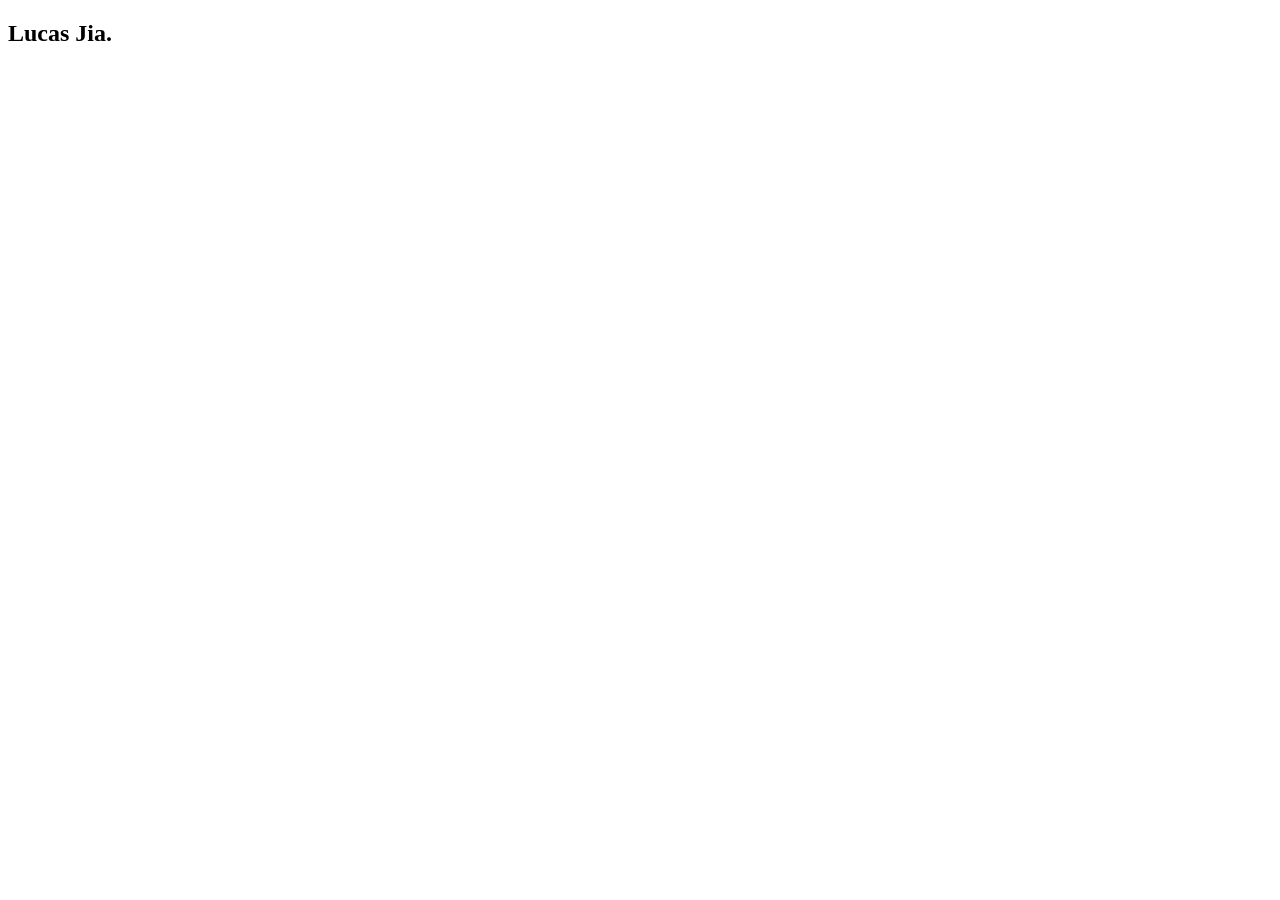
==== public/index.html @ 0d900632 "build and deploy" ====
<!DOCTYPE html>
<html lang="en">

<head>
  <meta charset="utf-8">
  <title>MySite</title>
</head>

<body>
  <section class="section">
    <div class="container">
      
<h1 class="title">
  Lucas Jia.
</h1>

    </div>
  </section>
</body>

</html>
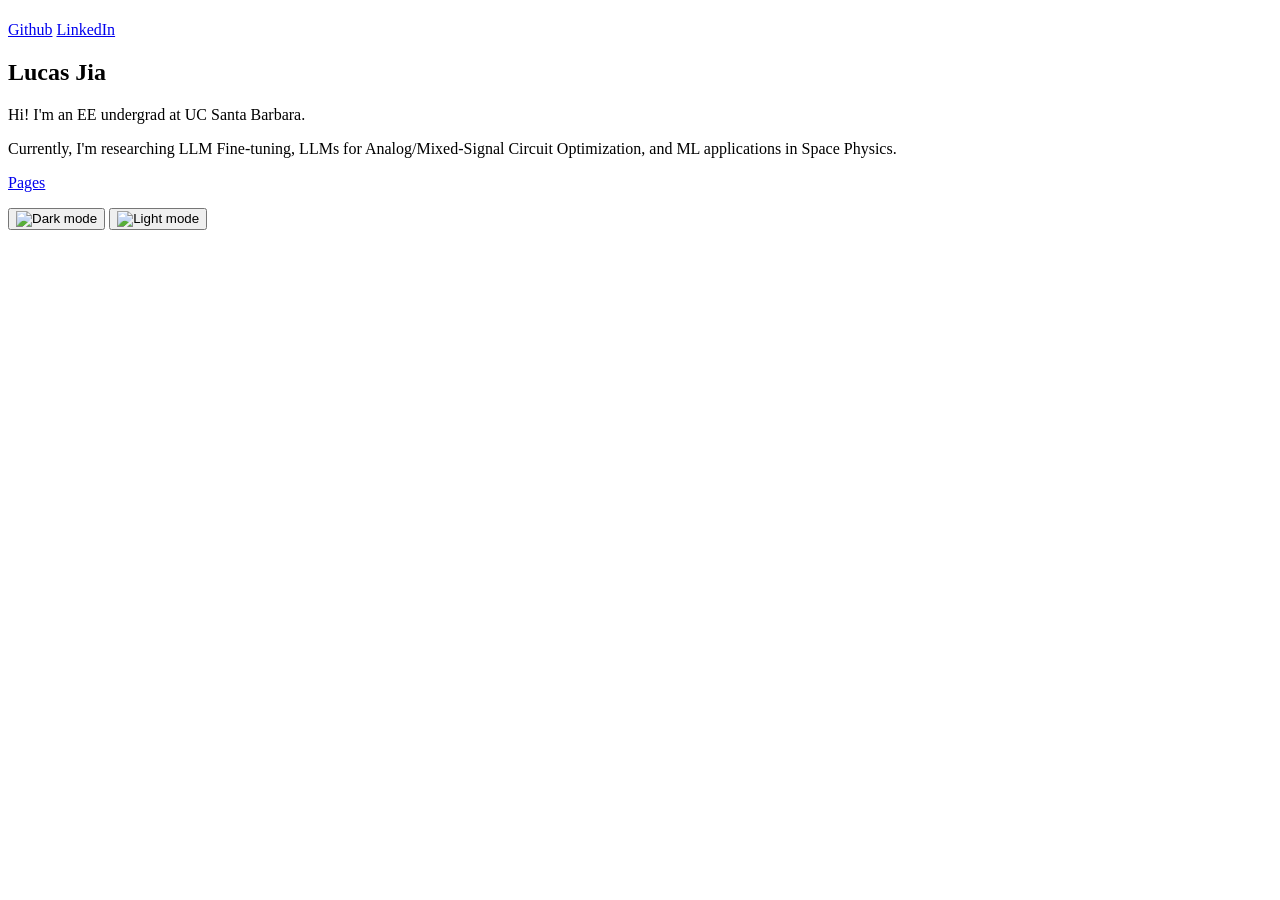
==== commit 5ac78090: "font" ====
--- a/public/index.html
+++ b/public/index.html
@@ -1,21 +1,90 @@
 <!DOCTYPE html>
 <html lang="en">
+<head>
+    <meta charset="utf-8">
+    <meta name="viewport" content="width=device-width, initial-scale=1">
+    <meta name="description" content="">
+    <title></title>
+    
+    <link rel="stylesheet" href="https://archqn.github.io/lucasjia/style.css?h=c81c9afa3bb189dc7c68">
+    
+    
+        
+    
+</head>
+<body>
+    
+    <header class="space">
+        <h1></h1>
+        
+        
+        <nav class="header-links">
+            
+            <a href="https:&#x2F;&#x2F;github.com&#x2F;archqn">Github</a>
+            
+            <a href="https:&#x2F;&#x2F;www.linkedin.com&#x2F;in&#x2F;lucas-jia&#x2F;">LinkedIn</a>
+            
+            
+        </nav>
+        
+    </header>
+    
+    
+    
+    
+    <main>
+        
+        
+        <h2>Lucas Jia</h2>
+        <p>Hi! I'm an EE undergrad at UC Santa Barbara. </p>
+        <p> 
+            Currently, I'm researching LLM Fine-tuning, LLMs for Analog/Mixed-Signal Circuit Optimization, and ML applications in Space Physics. 
+        </p>
+        <p><a href="https:&#x2F;&#x2F;archqn.github.io&#x2F;lucasjia&#x2F;blog&#x2F;">Pages</a></p>
+        
+    </main>
+    
+    
+    <div class="dark-mode-buttons">
+        <button class="dark-mode-button" id="dark-mode-on"><img src="https://archqn.github.io/lucasjia/dark_mode.svg" width="24" height="24" alt="Dark mode" aria-label="dark mode toggle" title="Dark mode"></button>
+        <button class="dark-mode-button" id="dark-mode-off"><img src="https://archqn.github.io/lucasjia/light_mode.svg" width="24" height="24" alt="Light mode" aria-label="light mode toggle" title="Light mode"></button>
+    </div>
+    <script>
+        const cls = document.querySelector("html").classList;
+        const sessionTheme = sessionStorage.getItem("theme");
 
-<head>
-  <meta charset="utf-8">
-  <title>MySite</title>
-</head>
+        function setDark() {
+            cls.add("dark-mode");
+            cls.remove("light-mode");
+            sessionStorage.setItem("theme", "dark");
+        }
+        function setLight() {
+            cls.add("light-mode");
+            cls.remove("dark-mode");
+            sessionStorage.setItem("theme", "light");
+        }
 
-<body>
-  <section class="section">
-    <div class="container">
-      
-<h1 class="title">
-  Lucas Jia.
-</h1>
+        if (sessionTheme === "dark") {
+            setDark();
+        } else if (sessionTheme === "light") {
+            setLight();
+        } else if (window.matchMedia("(prefers-color-scheme: dark)").matches) {
+            setDark();
+        }
 
-    </div>
-  </section>
+        document.getElementById("dark-mode-on").addEventListener("click", function(e) {
+            setDark();
+        });
+        document.getElementById("dark-mode-off").addEventListener("click", function(e) {
+            setLight();
+        });
+    </script>
+    <noscript>
+        <style>
+            .dark-mode-buttons {
+                display: none;
+            }
+        </style>
+    </noscript>
 </body>
-
-</html>+</html>
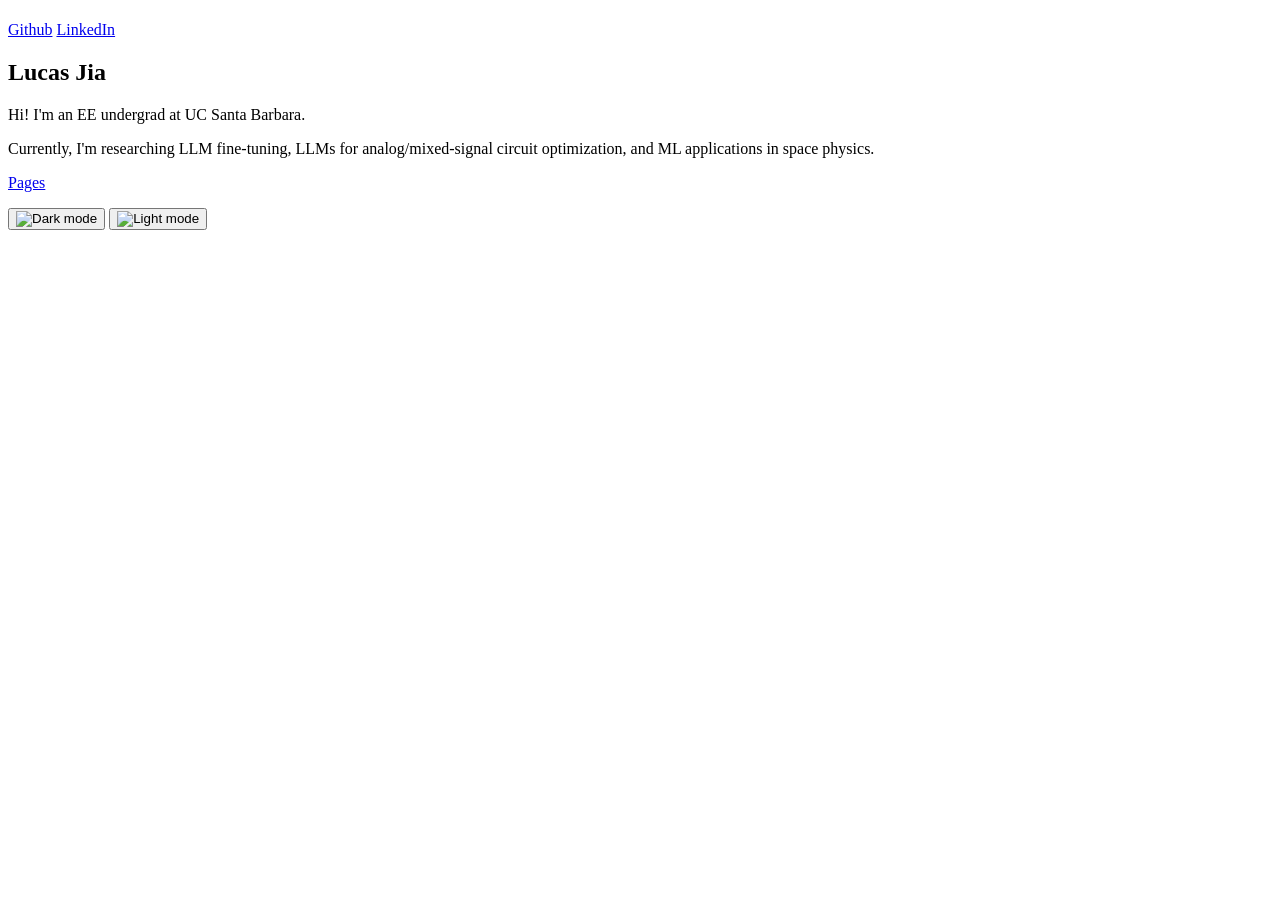
==== commit af0f2c8e: "pages - antilibrary + tools" ====
--- a/public/index.html
+++ b/public/index.html
@@ -6,7 +6,7 @@
     <meta name="description" content="">
     <title></title>
     
-    <link rel="stylesheet" href="https://archqn.github.io/lucasjia/style.css?h=c81c9afa3bb189dc7c68">
+    <link rel="stylesheet" href="https://archqn.github.io/lucasjia/style.css?h=e00dc35c0783762f8ab3">
     
     
         
@@ -38,7 +38,8 @@
         <h2>Lucas Jia</h2>
         <p>Hi! I'm an EE undergrad at UC Santa Barbara. </p>
         <p> 
-            Currently, I'm researching LLM Fine-tuning, LLMs for Analog/Mixed-Signal Circuit Optimization, and ML applications in Space Physics. 
+            Currently, I'm researching LLM fine-tuning, LLMs for analog/mixed-signal circuit optimization, 
+            and ML applications in space physics. 
         </p>
         <p><a href="https:&#x2F;&#x2F;archqn.github.io&#x2F;lucasjia&#x2F;blog&#x2F;">Pages</a></p>
         
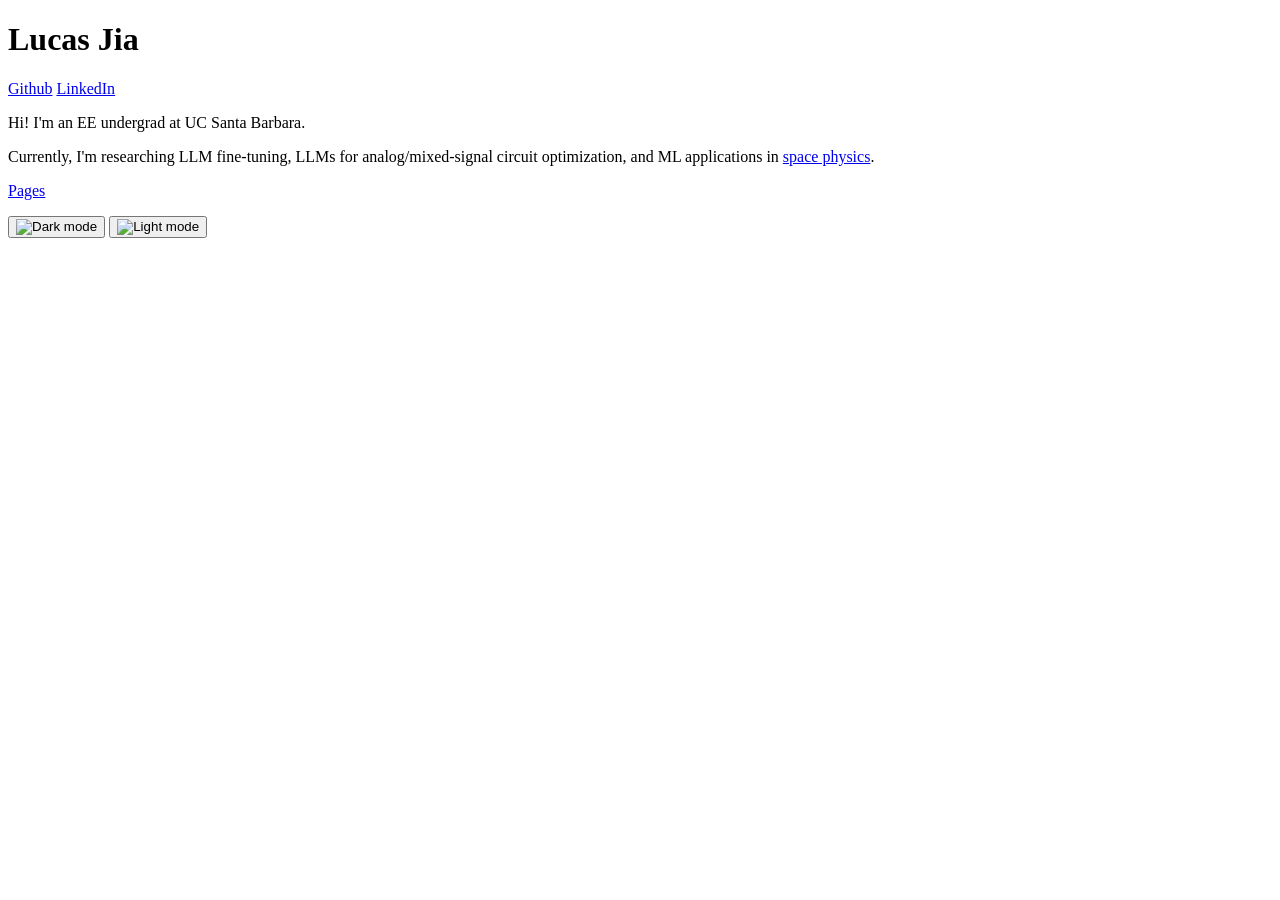
==== commit 7a911602: "portfolio initial" ====
--- a/public/index.html
+++ b/public/index.html
@@ -13,6 +13,7 @@
     
 </head>
 <body>
+    <h1>Lucas Jia</h1>
     
     <header class="space">
         <h1></h1>
@@ -35,11 +36,10 @@
     <main>
         
         
-        <h2>Lucas Jia</h2>
         <p>Hi! I'm an EE undergrad at UC Santa Barbara. </p>
         <p> 
-            Currently, I'm researching LLM fine-tuning, LLMs for analog/mixed-signal circuit optimization, 
-            and ML applications in space physics. 
+            Currently, I'm researching LLM fine-tuning, LLMs for analog/mixed-signal circuit optimization, and ML applications in 
+            <a href="https://agupubs.onlinelibrary.wiley.com/doi/10.1029/2024SW004236">space physics</a>. 
         </p>
         <p><a href="https:&#x2F;&#x2F;archqn.github.io&#x2F;lucasjia&#x2F;blog&#x2F;">Pages</a></p>
         
